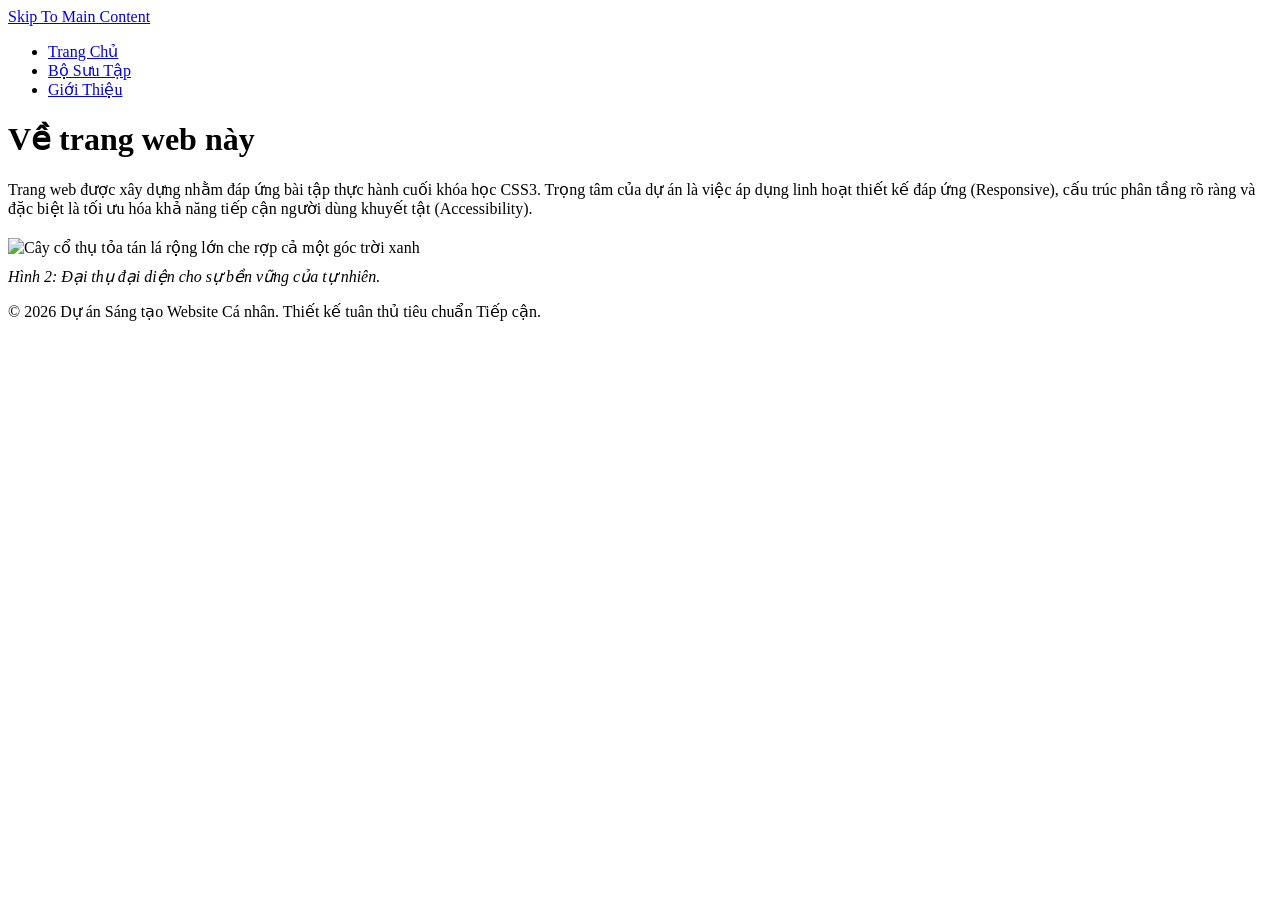
==== about.html @ 807bdb45 "Create about.html" ====
<!DOCTYPE html>
<html lang="vi">
<head>
    <meta charset="UTF-8">
    <meta name="viewport" content="width=device-width, initial-scale=1.0">
    <title>Giới Thiệu Dự Án</title>
    <link rel="stylesheet" href="style.css">
</head>
<body>

    <a href="#main-content" class="skip-link">Skip To Main Content</a>

    <nav class="main-nav">
        <ul class="nav-list">
            <li><a href="index.html">Trang Chủ</a></li>
            <li><a href="gallery.html">Bộ Sưu Tập</a></li>
            <li><a href="about.html">Giới Thiệu</a></li>
        </ul>
    </nav>

    <main class="container" id="main-content">
        <h1>Về trang web này</h1>
        <p>Trang web được xây dựng nhằm đáp ứng bài tập thực hành cuối khóa học CSS3. Trọng tâm của dự án là việc áp dụng linh hoạt thiết kế đáp ứng (Responsive), cấu trúc phân tầng rõ ràng và đặc biệt là tối ưu hóa khả năng tiếp cận người dùng khuyết tật (Accessibility).</p>
        
        <div class="card" style="margin-top: 20px;">
            <img src="https://images.unsplash.com/photo-1513836279014-a89f7a76ae86?w=800" alt="Cây cổ thụ tỏa tán lá rộng lớn che rợp cả một góc trời xanh" class="gallery-img">
            <p style="margin-top: 10px;"><em>Hình 2: Đại thụ đại diện cho sự bền vững của tự nhiên.</em></p>
        </div>
    </main>

    <footer>
        <p>&copy; 2026 Dự án Sáng tạo Website Cá nhân. Thiết kế tuân thủ tiêu chuẩn Tiếp cận.</p>
    </footer>

</body>
</html>
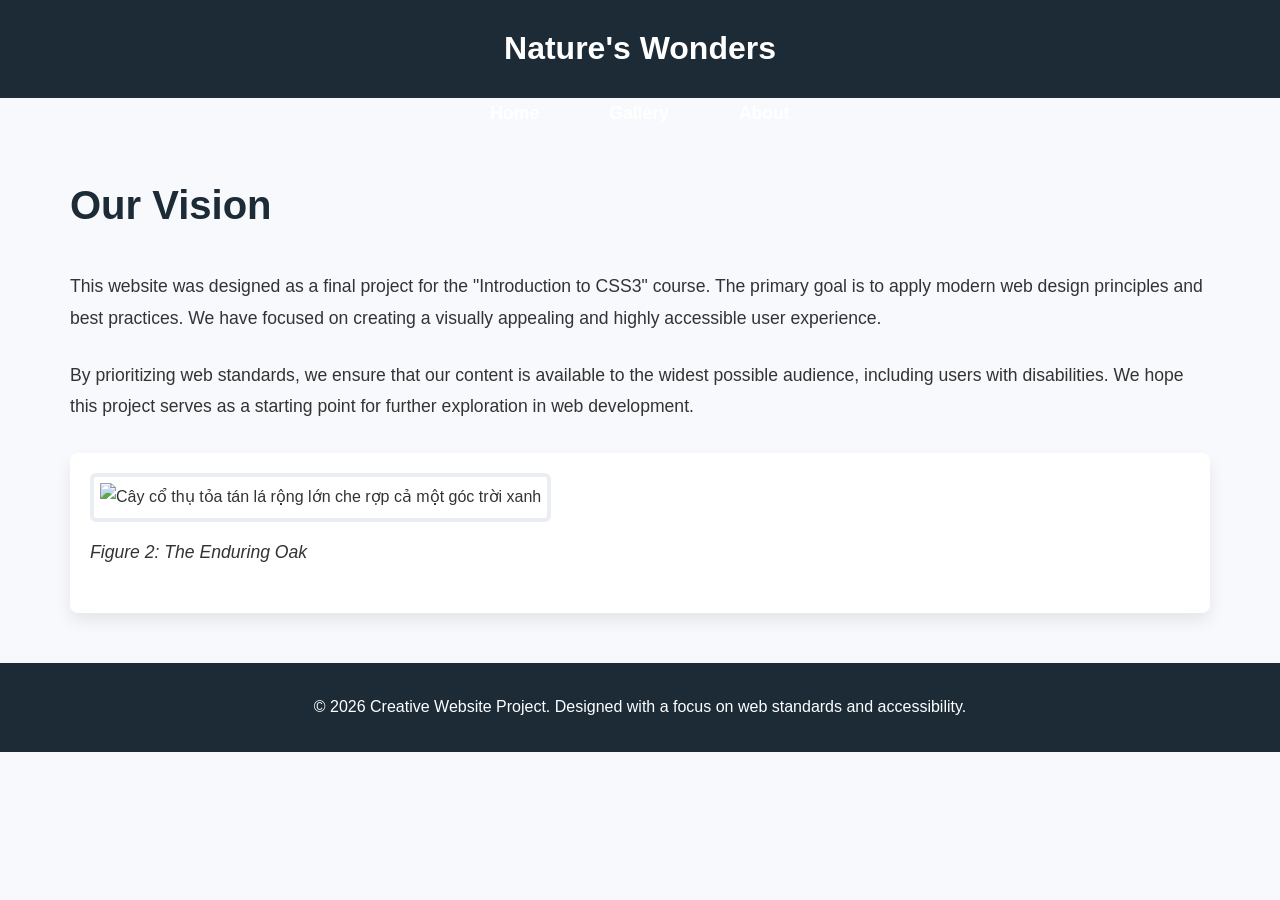
==== commit 34f0c260: "Translate and update content in about.html" ====
--- a/about.html
+++ b/about.html
@@ -1,35 +1,40 @@
 <!DOCTYPE html>
-<html lang="vi">
+<html lang="en">
 <head>
     <meta charset="UTF-8">
     <meta name="viewport" content="width=device-width, initial-scale=1.0">
-    <title>Giới Thiệu Dự Án</title>
+    <title>Discovering the Wild | About</title>
     <link rel="stylesheet" href="style.css">
 </head>
 <body>
 
     <a href="#main-content" class="skip-link">Skip To Main Content</a>
 
+    <header class="main-header">
+        <h1>Nature's Wonders</h1>
+    </header>
+
     <nav class="main-nav">
         <ul class="nav-list">
-            <li><a href="index.html">Trang Chủ</a></li>
-            <li><a href="gallery.html">Bộ Sưu Tập</a></li>
-            <li><a href="about.html">Giới Thiệu</a></li>
+            <li><a href="index.html">Home</a></li>
+            <li><a href="gallery.html">Gallery</a></li>
+            <li><a href="about.html">About</a></li>
         </ul>
     </nav>
 
     <main class="container" id="main-content">
-        <h1>Về trang web này</h1>
-        <p>Trang web được xây dựng nhằm đáp ứng bài tập thực hành cuối khóa học CSS3. Trọng tâm của dự án là việc áp dụng linh hoạt thiết kế đáp ứng (Responsive), cấu trúc phân tầng rõ ràng và đặc biệt là tối ưu hóa khả năng tiếp cận người dùng khuyết tật (Accessibility).</p>
+        <h1>Our Vision</h1>
+        <p>This website was designed as a final project for the "Introduction to CSS3" course. The primary goal is to apply modern web design principles and best practices. We have focused on creating a visually appealing and highly accessible user experience.</p>
+        <p>By prioritizing web standards, we ensure that our content is available to the widest possible audience, including users with disabilities. We hope this project serves as a starting point for further exploration in web development.</p>
         
-        <div class="card" style="margin-top: 20px;">
+        <div class="card" style="margin-top: 30px;">
             <img src="https://images.unsplash.com/photo-1513836279014-a89f7a76ae86?w=800" alt="Cây cổ thụ tỏa tán lá rộng lớn che rợp cả một góc trời xanh" class="gallery-img">
-            <p style="margin-top: 10px;"><em>Hình 2: Đại thụ đại diện cho sự bền vững của tự nhiên.</em></p>
+            <p style="margin-top: 15px;"><em>Figure 2: The Enduring Oak</em></p>
         </div>
     </main>
 
-    <footer>
-        <p>&copy; 2026 Dự án Sáng tạo Website Cá nhân. Thiết kế tuân thủ tiêu chuẩn Tiếp cận.</p>
+    <footer class="main-footer">
+        <p>&copy; 2026 Creative Website Project. Designed with a focus on web standards and accessibility.</p>
     </footer>
 
 </body>
--- a/style.css
+++ b/style.css
@@ -0,0 +1,145 @@
+/* ==========================================================================
+   1. Reset & Typography
+   ========================================================================= */
+* {
+    box-sizing: border-box;
+    margin: 0;
+    padding: 0;
+}
+
+body {
+    font-family: 'Open Sans', 'Segoe UI', Tahoma, Geneva, Verdana, sans-serif;
+    font-size: 16px;
+    line-height: 1.8;
+    background-color: #f7f9fc; /* Light, clean background */
+    color: #333333;
+}
+
+/* ==========================================================================
+   2. Skip to Main Content Link
+   ========================================================================= */
+.skip-link {
+    position: absolute;
+    top: -100px;
+    left: 20px;
+    background: #007bff;
+    color: white;
+    padding: 10px 20px;
+    z-index: 100;
+    text-decoration: none;
+    border-radius: 4px;
+    font-weight: bold;
+    transition: top 0.3s ease;
+}
+
+.skip-link:focus {
+    top: 20px; /* Visible on tab focus */
+}
+
+/* ==========================================================================
+   3. Header & Navigation (Using Flexbox)
+   ========================================================================= */
+.main-header {
+    background-color: #1c2b36; /* Dark, professional color */
+    color: #ffffff;
+    padding: 20px 0;
+    text-align: center;
+}
+
+.main-nav .nav-list {
+    display: flex; /* Yêu cầu 7: Sử dụng Flexbox */
+    justify-content: center;
+    list-style: none;
+    gap: 40px; /* Modern spacing */
+}
+
+.main-nav .nav-list a {
+    color: #ffffff;
+    text-decoration: none;
+    font-size: 1.1rem;
+    font-weight: 600;
+    padding: 10px 15px;
+    border-bottom: 3px solid transparent;
+    transition: all 0.3s ease;
+}
+
+/* Yêu cầu 4: Dùng ít nhất 3 thuộc tính CSS để làm đẹp navigation (color, border, background) */
+.main-nav .nav-list a:hover {
+    color: #3498db;
+    border-bottom: 3px solid #3498db;
+}
+
+/* ==========================================================================
+   4. Main Content & Layout
+   ========================================================================= */
+.container {
+    max-width: 1200px;
+    margin: 40px auto;
+    padding: 0 30px;
+}
+
+main h1 {
+    font-size: 2.5rem;
+    color: #1c2b36;
+    margin-bottom: 30px;
+}
+
+main p {
+    font-size: 1.1rem;
+    margin-bottom: 25px;
+}
+
+/* ==========================================================================
+   5. Grid Gallery (Using Grid)
+   ========================================================================= */
+.gallery-grid {
+    display: grid; /* Yêu cầu 6: Sử dụng Grid */
+    grid-template-columns: repeat(auto-fit, minmax(350px, 1fr)); /* Responsive grid */
+    gap: 30px;
+    margin-top: 30px;
+}
+
+.card {
+    background-color: #ffffff;
+    padding: 20px;
+    border-radius: 8px;
+    box-shadow: 0 8px 16px rgba(0,0,0,0.08); /* Modern shadow for depth */
+}
+
+.gallery-img {
+    width: 100%;
+    height: 250px;
+    object-fit: cover;
+    
+    /* Yêu cầu 5: Box model tối thiểu gồm border, padding, và border-radius */
+    border: 4px solid #eaeef2;
+    padding: 6px;
+    border-radius: 6px;
+    
+    transition: all 0.3s ease; /* Mượt mà cho hiệu ứng hover */
+}
+
+/* Yêu cầu 8: Sử dụng hover pseudo-class làm điều gì đó thú vị */
+.gallery-img:hover {
+    transform: scale(1.03); /* Phóng to nhẹ */
+    border-color: #3498db; /* Đổi màu border */
+    box-shadow: 0 12px 24px rgba(52, 152, 219, 0.2); /* Thêm hiệu ứng shadow xanh */
+}
+
+/* Yêu cầu 9: Sử dụng cấu trúc nâng cao nth-child selector */
+/* Áp dụng góc bo tròn lớn hơn cho các ảnh ở vị trí chẵn */
+.gallery-grid .card:nth-child(even) .gallery-img {
+    border-radius: 30px;
+}
+
+/* ==========================================================================
+   6. Footer
+   ========================================================================= */
+.main-footer {
+    text-align: center;
+    padding: 30px;
+    margin-top: 50px;
+    background-color: #1c2b36;
+    color: #ffffff;
+    font-size: 1rem;
+}
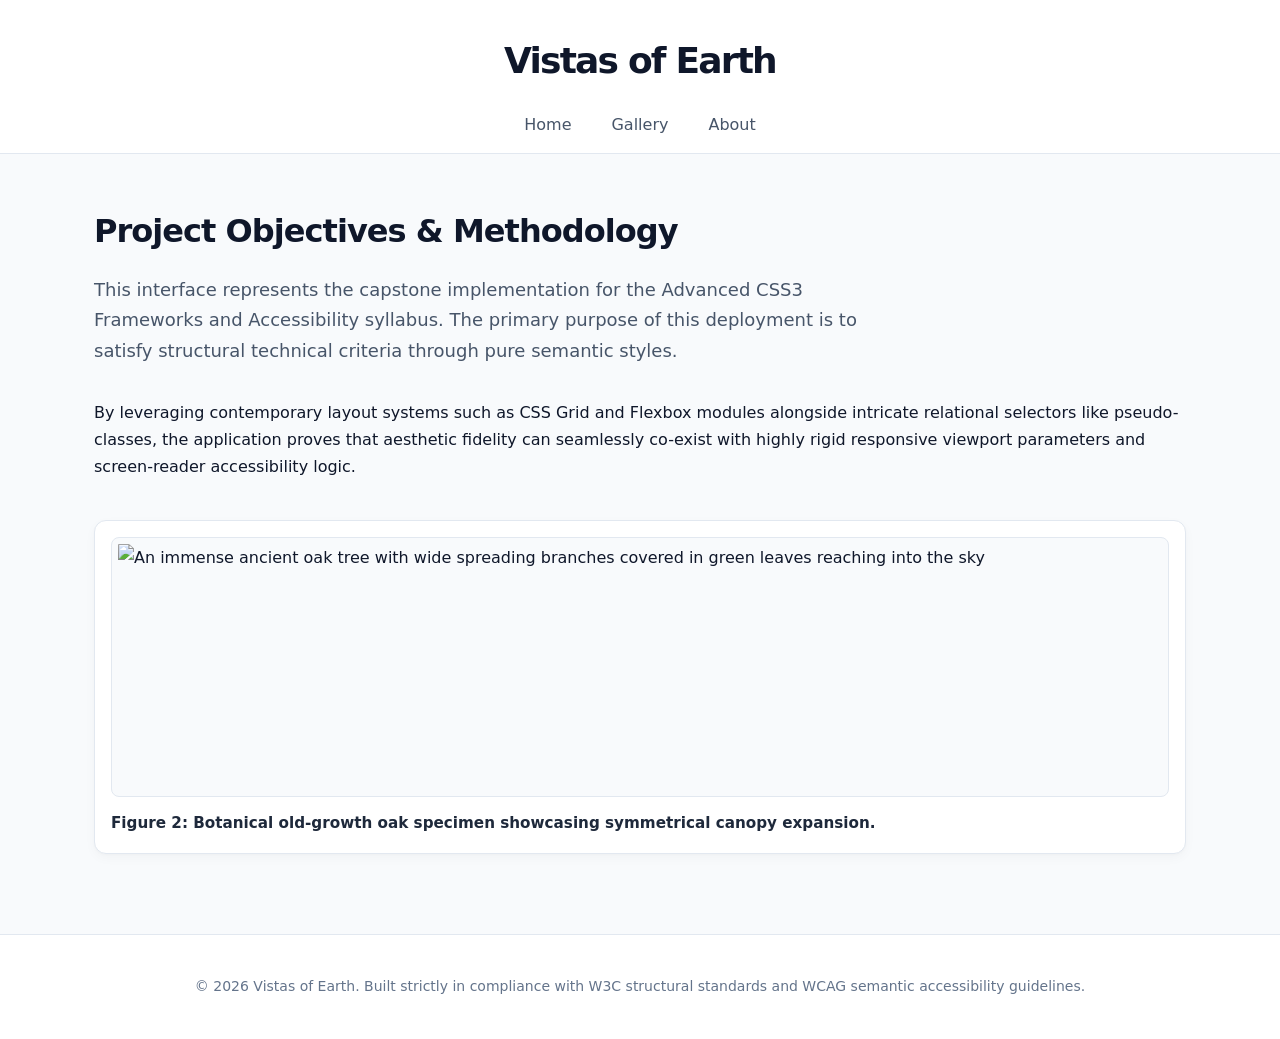
==== commit 8dadab44: "Revise About page for 'Vistas of Earth' Updated the title, header, and footer text to reflect the ne" ====
--- a/about.html
+++ b/about.html
@@ -3,38 +3,37 @@
 <head>
     <meta charset="UTF-8">
     <meta name="viewport" content="width=device-width, initial-scale=1.0">
-    <title>Discovering the Wild | About</title>
+    <title>Vistas of Earth | About</title>
     <link rel="stylesheet" href="style.css">
 </head>
 <body>
 
-    <a href="#main-content" class="skip-link">Skip To Main Content</a>
+    <a href="#main-content" class="skip-link">Skip to main content</a>
 
     <header class="main-header">
-        <h1>Nature's Wonders</h1>
+        <h1>Vistas of Earth</h1>
+        <nav class="main-nav">
+            <ul class="nav-list">
+                <li><a href="index.html">Home</a></li>
+                <li><a href="gallery.html">Gallery</a></li>
+                <li><a href="about.html">About</a></li>
+            </ul>
+        </nav>
     </header>
 
-    <nav class="main-nav">
-        <ul class="nav-list">
-            <li><a href="index.html">Home</a></li>
-            <li><a href="gallery.html">Gallery</a></li>
-            <li><a href="about.html">About</a></li>
-        </ul>
-    </nav>
-
     <main class="container" id="main-content">
-        <h1>Our Vision</h1>
-        <p>This website was designed as a final project for the "Introduction to CSS3" course. The primary goal is to apply modern web design principles and best practices. We have focused on creating a visually appealing and highly accessible user experience.</p>
-        <p>By prioritizing web standards, we ensure that our content is available to the widest possible audience, including users with disabilities. We hope this project serves as a starting point for further exploration in web development.</p>
+        <h2>Project Objectives & Methodology</h2>
+        <p class="lead-text">This interface represents the capstone implementation for the Advanced CSS3 Frameworks and Accessibility syllabus. The primary purpose of this deployment is to satisfy structural technical criteria through pure semantic styles.</p>
+        <p>By leveraging contemporary layout systems such as CSS Grid and Flexbox modules alongside intricate relational selectors like pseudo-classes, the application proves that aesthetic fidelity can seamlessly co-exist with highly rigid responsive viewport parameters and screen-reader accessibility logic.</p>
         
-        <div class="card" style="margin-top: 30px;">
-            <img src="https://images.unsplash.com/photo-1513836279014-a89f7a76ae86?w=800" alt="Cây cổ thụ tỏa tán lá rộng lớn che rợp cả một góc trời xanh" class="gallery-img">
-            <p style="margin-top: 15px;"><em>Figure 2: The Enduring Oak</em></p>
+        <div class="card" style="margin-top: 40px;">
+            <img src="https://images.unsplash.com/photo-1513836279014-a89f7a76ae86?w=1200" alt="An immense ancient oak tree with wide spreading branches covered in green leaves reaching into the sky" class="gallery-img">
+            <p>Figure 2: Botanical old-growth oak specimen showcasing symmetrical canopy expansion.</p>
         </div>
     </main>
 
     <footer class="main-footer">
-        <p>&copy; 2026 Creative Website Project. Designed with a focus on web standards and accessibility.</p>
+        <p>&copy; 2026 Vistas of Earth. Built strictly in compliance with W3C structural standards and WCAG semantic accessibility guidelines.</p>
     </footer>
 
 </body>
--- a/style.css
+++ b/style.css
@@ -1,6 +1,6 @@
 /* ==========================================================================
-   1. Reset & Typography
-   ========================================================================= */
+   1. Modern Reset & Premium Typography
+   ========================================================================== */
 * {
     box-sizing: border-box;
     margin: 0;
@@ -8,138 +8,167 @@
 }
 
 body {
-    font-family: 'Open Sans', 'Segoe UI', Tahoma, Geneva, Verdana, sans-serif;
-    font-size: 16px;
-    line-height: 1.8;
-    background-color: #f7f9fc; /* Light, clean background */
-    color: #333333;
+    font-family: system-ui, -apple-system, BlinkMacSystemFont, "Segoe UI", Roboto, Helvetica, Arial, sans-serif;
+    background-color: #f8fafc; /* Ultra-clean slate background */
+    color: #0f172a; /* Deep slate for perfect readability */
+    line-height: 1.7;
+    -webkit-font-smoothing: antialiased;
 }
 
 /* ==========================================================================
-   2. Skip to Main Content Link
-   ========================================================================= */
+   2. Accessible Skip to Main Content (Visible only on focus)
+   ========================================================================== */
 .skip-link {
     position: absolute;
     top: -100px;
-    left: 20px;
-    background: #007bff;
-    color: white;
-    padding: 10px 20px;
-    z-index: 100;
+    left: 24px;
+    background-color: #4f46e5; /* Premium Indigo */
+    color: #ffffff;
+    padding: 12px 24px;
+    z-index: 999;
     text-decoration: none;
-    border-radius: 4px;
-    font-weight: bold;
-    transition: top 0.3s ease;
+    border-radius: 6px;
+    font-weight: 600;
+    font-size: 0.95rem;
+    box-shadow: 0 10px 15px -3px rgba(79, 70, 229, 0.3);
+    transition: top 0.3s cubic-bezier(0.16, 1, 0.3, 1);
 }
 
 .skip-link:focus {
-    top: 20px; /* Visible on tab focus */
+    top: 24px;
 }
 
 /* ==========================================================================
-   3. Header & Navigation (Using Flexbox)
-   ========================================================================= */
+   3. Minimalist Header & Flexbox Navigation (Requirement 4 & 7)
+   ========================================================================== */
 .main-header {
-    background-color: #1c2b36; /* Dark, professional color */
-    color: #ffffff;
-    padding: 20px 0;
+    background-color: #ffffff;
+    border-bottom: 1px solid #e2e8f0;
+    padding: 30px 0 15px 0;
     text-align: center;
 }
 
+.main-header h1 {
+    font-size: 2.25rem;
+    font-weight: 800;
+    color: #0f172a;
+    letter-spacing: -0.05em;
+    margin-bottom: 20px;
+}
+
 .main-nav .nav-list {
-    display: flex; /* Yêu cầu 7: Sử dụng Flexbox */
+    display: flex; /* Flex property implemented */
     justify-content: center;
     list-style: none;
-    gap: 40px; /* Modern spacing */
+    gap: 32px;
 }
 
+/* Navigation styling using 3+ properties: color, padding, border-bottom, transition */
 .main-nav .nav-list a {
-    color: #ffffff;
+    color: #475569;
     text-decoration: none;
-    font-size: 1.1rem;
-    font-weight: 600;
-    padding: 10px 15px;
-    border-bottom: 3px solid transparent;
-    transition: all 0.3s ease;
+    font-size: 1rem;
+    font-weight: 500;
+    padding: 8px 4px;
+    border-bottom: 2px solid transparent;
+    transition: color 0.2s ease, border-color 0.2s ease;
 }
 
-/* Yêu cầu 4: Dùng ít nhất 3 thuộc tính CSS để làm đẹp navigation (color, border, background) */
 .main-nav .nav-list a:hover {
-    color: #3498db;
-    border-bottom: 3px solid #3498db;
+    color: #4f46e5;
+    border-bottom: 2px solid #4f46e5;
 }
 
 /* ==========================================================================
-   4. Main Content & Layout
-   ========================================================================= */
+   4. Main Container & Typography Layout
+   ========================================================================== */
 .container {
-    max-width: 1200px;
-    margin: 40px auto;
-    padding: 0 30px;
+    max-width: 1140px;
+    margin: 50px auto;
+    padding: 0 24px;
 }
 
-main h1 {
-    font-size: 2.5rem;
-    color: #1c2b36;
-    margin-bottom: 30px;
+main h2 {
+    font-size: 2rem;
+    font-weight: 700;
+    color: #0f172a;
+    letter-spacing: -0.03em;
+    margin-bottom: 16px;
 }
 
-main p {
-    font-size: 1.1rem;
-    margin-bottom: 25px;
+.lead-text {
+    font-size: 1.125rem;
+    color: #475569;
+    margin-bottom: 32px;
+    max-width: 800px;
 }
 
 /* ==========================================================================
-   5. Grid Gallery (Using Grid)
-   ========================================================================= */
+   5. Advanced Grid Gallery Layout (Requirement 6)
+   ========================================================================== */
 .gallery-grid {
-    display: grid; /* Yêu cầu 6: Sử dụng Grid */
-    grid-template-columns: repeat(auto-fit, minmax(350px, 1fr)); /* Responsive grid */
-    gap: 30px;
-    margin-top: 30px;
+    display: grid; /* Grid property implemented */
+    grid-template-columns: repeat(auto-fit, minmax(320px, 1fr)); /* At least 2 columns, fully responsive */
+    gap: 32px;
+    margin-top: 40px;
 }
 
 .card {
     background-color: #ffffff;
-    padding: 20px;
-    border-radius: 8px;
-    box-shadow: 0 8px 16px rgba(0,0,0,0.08); /* Modern shadow for depth */
+    border: 1px solid #e2e8f0;
+    border-radius: 12px;
+    padding: 16px;
+    box-shadow: 0 1px 3px rgba(0, 0, 0, 0.02), 0 4px 12px rgba(0, 0, 0, 0.03);
+    transition: transform 0.3s ease, box-shadow 0.3s ease;
 }
 
-.gallery-img {
-    width: 100%;
-    height: 250px;
-    object-fit: cover;
-    
-    /* Yêu cầu 5: Box model tối thiểu gồm border, padding, và border-radius */
-    border: 4px solid #eaeef2;
-    padding: 6px;
-    border-radius: 6px;
-    
-    transition: all 0.3s ease; /* Mượt mà cho hiệu ứng hover */
-}
-
-/* Yêu cầu 8: Sử dụng hover pseudo-class làm điều gì đó thú vị */
-.gallery-img:hover {
-    transform: scale(1.03); /* Phóng to nhẹ */
-    border-color: #3498db; /* Đổi màu border */
-    box-shadow: 0 12px 24px rgba(52, 152, 219, 0.2); /* Thêm hiệu ứng shadow xanh */
-}
-
-/* Yêu cầu 9: Sử dụng cấu trúc nâng cao nth-child selector */
-/* Áp dụng góc bo tròn lớn hơn cho các ảnh ở vị trí chẵn */
-.gallery-grid .card:nth-child(even) .gallery-img {
-    border-radius: 30px;
+.card p {
+    margin-top: 14px;
+    font-weight: 600;
+    color: #1e293b;
+    font-size: 0.95rem;
 }
 
 /* ==========================================================================
-   6. Footer
-   ========================================================================= */
+   6. Image Box Model & Advanced Interactions (Requirement 5, 8, 9)
+   ========================================================================== */
+.gallery-img {
+    width: 100%;
+    height: 260px;
+    object-fit: cover;
+    display: block;
+
+    /* Box model requirement: border, padding, and border-radius */
+    border: 1px solid #e2e8f0;
+    padding: 6px;
+    border-radius: 8px;
+    
+    background-color: #f8fafc;
+    transition: transform 0.4s cubic-bezier(0.16, 1, 0.3, 1), border-color 0.3s ease, box-shadow 0.4s ease;
+}
+
+/* Interactive Hover Effect (Requirement 8) */
+.gallery-img:hover {
+    transform: scale(1.03) translateY(-2px);
+    border-color: #4f46e5;
+    box-shadow: 0 12px 20px -8px rgba(79, 70, 229, 0.25);
+}
+
+/* Advanced nth-child Selector Application (Requirement 9) */
+/* Alternating rows display an elegant custom asymmetric border-radius style */
+.gallery-grid .card:nth-child(even) .gallery-img {
+    border-radius: 32px 8px 32px 8px;
+}
+
+/* ==========================================================================
+   7. Elegant Minimalist Footer
+   ========================================================================== */
 .main-footer {
     text-align: center;
-    padding: 30px;
-    margin-top: 50px;
-    background-color: #1c2b36;
-    color: #ffffff;
-    font-size: 1rem;
+    padding: 40px 24px;
+    margin-top: 80px;
+    border-top: 1px solid #e2e8f0;
+    background-color: #ffffff;
+    color: #64748b;
+    font-size: 0.875rem;
 }
